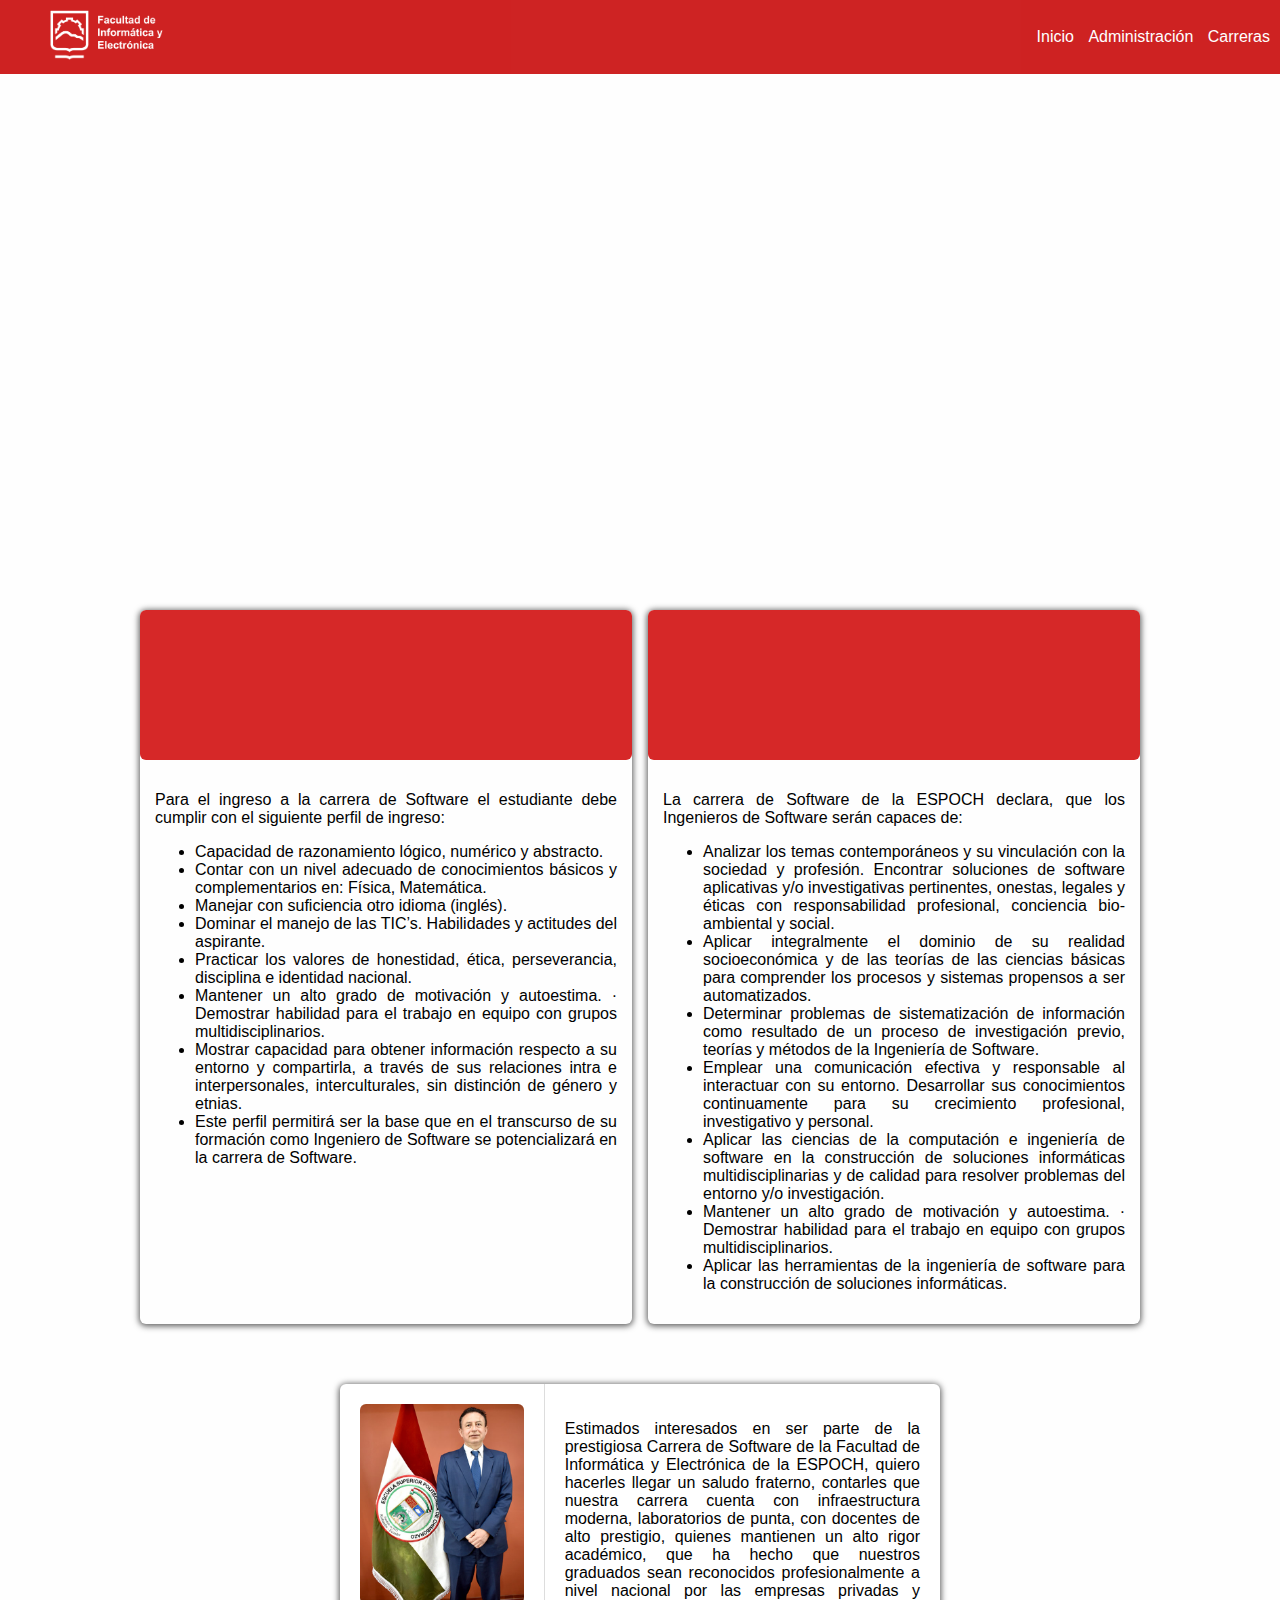
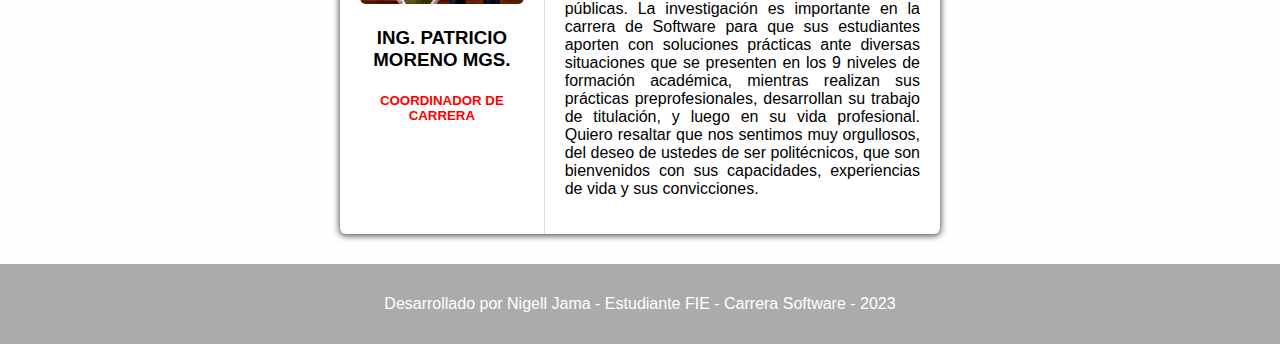
==== carreras/dgraf.html @ 31f23485 "carreras pages" ====
<!DOCTYPE html>
<html lang="en">

<head>
    <meta charset="UTF-8">
    <meta http-equiv="X-UA-Compatible" content="IE=edge">
    <meta name="viewport" content="width=device-width, initial-scale=1.0">
    <title>Diseño Gráfico</title>
    <link rel="shortcut icon" href="/images/logoico.png">
    <link rel="stylesheet" href="/Styles/global.css">
    <link rel="stylesheet" href="/Styles/styles.css">
</head>

<body>
    <header class="head1">
        <div class="container">
            <nav class="navCheckbox">
                <a href="/index.html"><img src="/images/logo.png" alt="logo" id="logo"></a>
                <input type="checkbox" id="tabNav" class="tabNav">
                <label for="tabNav" class="label">
                    <div class="burger"></div>
                    <div class="burger"></div>
                </label>
                <ul class="navTitles">
                    <li><a href="/index.html">Inicio</a></li>
                    <li><a href="/pages/adm.html">Administración</a></li>
                    <li><a href="/pages/carreras.html">Carreras</a></li>
                </ul>
            </nav>
        </div>
    </header>
    <div class="contentSectionC">
        <div class="portada">
            <div class="imgn14"></div>
        </div>
        <section class="cardsa">
            <div class="contCard5">
                <div class="card">
                    <div class="cardHeader3">
                        <div class="imgn15">
                        </div>
                    </div>
                    <div class="cardBody">
                        <p class="descp">
                            Para el ingreso a la carrera de Software el estudiante
                            debe cumplir con el siguiente perfil de ingreso:
                        </p>
                        <ul class="descp">
                            <li>
                                Capacidad de razonamiento lógico, numérico y abstracto.
                            </li>
                            <li>
                                Contar con un nivel adecuado de conocimientos básicos y complementarios en: Física,
                                Matemática.
                            </li>
                            <li>
                                Manejar con suficiencia otro idioma (inglés).
                            </li>
                            <li>
                                Dominar el manejo de las TIC’s. Habilidades y actitudes del aspirante.
                            </li>
                            <li>
                                Practicar los valores de honestidad, ética, perseverancia, disciplina e identidad
                                nacional.
                            </li>
                            <li>
                                Mantener un alto grado de motivación y autoestima. · Demostrar habilidad para el trabajo
                                en equipo con grupos multidisciplinarios.
                            </li>
                            <li>
                                Mostrar capacidad para obtener información respecto a su entorno y compartirla, a través
                                de sus relaciones intra e interpersonales, interculturales, sin distinción de género y
                                etnias.
                            </li>
                            <li>
                                Este perfil permitirá ser la base que en el transcurso de su formación como Ingeniero de
                                Software se potencializará en la carrera de Software.
                            </li>
                        </ul>
                    </div>
                </div>
                <div class="card">
                    <div class="cardHeader3">
                        <div class="imgn16">
                        </div>
                    </div>
                    <div class="cardBody">
                        <p class="descp">
                            La carrera de Software de la ESPOCH declara, que los Ingenieros de Software serán capaces
                            de:
                        </p>
                        <ul class="descp">
                            <li>
                                Analizar los temas contemporáneos y su vinculación con la sociedad y profesión.
                                Encontrar soluciones de software aplicativas y/o investigativas pertinentes, onestas,
                                legales y éticas con responsabilidad profesional, conciencia bio-ambiental y social.
                            </li>
                            <li>
                                Aplicar integralmente el dominio de su realidad socioeconómica y de las teorías de las
                                ciencias básicas para comprender los procesos y sistemas propensos a ser automatizados.
                            </li>
                            <li>
                                Determinar problemas de sistematización de información como resultado de un proceso de
                                investigación previo, teorías y métodos de la Ingeniería de Software.
                            </li>
                            <li>
                                Emplear una comunicación efectiva y responsable al interactuar con su entorno.
                                Desarrollar sus conocimientos continuamente para su crecimiento profesional,
                                investigativo y personal.
                            </li>
                            <li>
                                Aplicar las ciencias de la computación e ingeniería de software en la construcción de
                                soluciones informáticas multidisciplinarias y de calidad para resolver problemas del
                                entorno y/o investigación.
                            </li>
                            <li>
                                Mantener un alto grado de motivación y autoestima. · Demostrar habilidad para el trabajo
                                en equipo con grupos multidisciplinarios.
                            </li>
                            <li>
                                Aplicar las herramientas de la ingeniería de software para la construcción de soluciones
                                informáticas.
                            </li>
                        </ul>
                    </div>
                </div>
            </div>
        </section>
        <div class="contain">
            <div class="cardContain">
                <div class="cardHead">
                    <img src="/images/cordSoft.jpg" alt="Cordinador de Carrera">
                    <h3>ING. PATRICIO MORENO MGS.</h3>
                    <h5>COORDINADOR DE CARRERA</h5>
                </div>
                <div class="descripcion">
                    <p>
                        Estimados interesados en ser parte de la prestigiosa Carrera de Software de la Facultad
                        de Informática y Electrónica de la ESPOCH, quiero hacerles llegar un saludo fraterno,
                        contarles que nuestra carrera cuenta con infraestructura moderna, laboratorios de punta,
                        con docentes de alto prestigio, quienes mantienen un alto rigor académico, que ha hecho
                        que nuestros graduados sean reconocidos profesionalmente a nivel nacional por las empresas
                        privadas y públicas. La investigación es importante en la carrera de Software para que sus
                        estudiantes aporten con soluciones prácticas ante diversas situaciones que se presenten en
                        los 9 niveles de formación académica, mientras realizan sus prácticas preprofesionales,
                        desarrollan su trabajo de titulación, y luego en su vida profesional. Quiero resaltar que
                        nos sentimos muy orgullosos, del deseo de ustedes de ser politécnicos, que son bienvenidos
                        con sus capacidades, experiencias de vida y sus convicciones.
                    </p>
                </div>
            </div>
        </div>
    </div>
    <footer class="footer-section">
        <div class="footer-text">
            <p>Desarrollado por Nigell Jama - Estudiante FIE - Carrera Software - 2023</p>
        </div>
    </footer>
</body>
<script src="/main.js"></script>

</html>
---- Styles/global.css ----
*
{
    font-family: SF Pro Display,SF Pro Icons,AOS Icons,Helvetica Neue,Helvetica,Arial,sans-serif;
    box-sizing: border-box;
}
body
{
    margin: 0;
    padding: 0;
    background-color: #fefefe;
}
.head1
{
    position: fixed;
    top: 0;
    width: 100%;
    z-index: 1;
    background-color: #c90b0b;
    opacity: 0.9;
}
.head2
{
    position: fixed;
    top: 0;
    width: 100%;
    z-index: 1;
    background-color: green;
    opacity: 0.9;
}
.head3
{
    position: fixed;
    top: 0;
    width: 100%;
    z-index: 1;
    background-color: gray;
    opacity: 0.9;
}
#logo
{
    height: 50px;
    padding-left: 50px;
}
.container
{
    width: 1260px;
    margin: auto;
}

.navCheckbox
{
    display: grid;
    grid-template-columns: 1fr 1fr;
    align-items: center;
    padding: 10px 0px;
}
.tabNav
{
    outline: none;
    display: none;
}
.label
{
    display: none;
    color: white;
}

.burger
{
    width: 35px;
    height: 5px;
    background-color: white;
    margin-top: 5px;
}
.navTitles
{
    grid-column: 3;
    margin: 0;
    padding: 0;
}
.navTitles li
{
    display: inline-block;
    padding-right: 10px;
}
.navTitles li a
{
    text-decoration: none;
    color: white;
    position: relative;
}
.navTitles li a::after{
    content: '';
    display: block;
    height: 2px;
    background-color: white;
    position: absolute;
    left: 0;
    right: 0;
    transform-origin: right;
    transform: scale(0, 1);
    transition: transform ease-in-out 0.5s;
}
.navTitles li a:hover::after{
    transform: scale(1, 1);
    cursor: pointer;
}
.footer-section {
    /* display: flex;
    background: #acabab;
    height: 80px; */
    align-items: center;
    justify-content: center;
  }
  .copyright-text
  {
    text-align: center;
    width: 100%;
  }
  .copyright-text p {
    font-size: 12px;
    font-weight: 600;
    /* color: #ffffff; */
  }
@media screen and (max-width: 1280px){

    .container{

        width: 100%;

    }

}
@media screen and (max-width: 770px){

    .label{

        display: grid;
        cursor: pointer;
        grid-column: 3;
        padding-right: 10px;
    }
    .navTitles{

        display: grid;
        grid-template-columns: 1fr;
        grid-column: 1/4;
        text-align: center;
        max-height: 0;
        overflow: hidden;
        transition: all ease-in-out 0.6s;
    }
    .navCheckbox input:checked ~ .navTitles{

        max-height: 500px;
    }
    .navTitles li{

        padding: 15px 0px;
    }
}
---- Styles/styles.css ----
.builds {
  display: flex;
  align-items: center;
  justify-content: center;
}
.imgBuilds {
  height: 800px;
  transition: .2s;
}
.contentSection1 {
  padding-top: 80px;
  align-items: center;
  justify-content: center;
}
.contentSection2 {
  padding-top: 80px;
  align-items: center;
  justify-content: center;
}
.contentSection3 {
  padding-top: 80px;
}
.contentSectionC {
  list-style: circle;
  padding-top: 80px;
}
.title1 {
  padding: 30px;
}
.title1 h1 {
  font-size: x-large;
  display: inline;
}
.t2,
.t3 {
  color: gray;
  font-size: x-large;
}
.t3 {
  margin: 0;
  padding-right: 30px;
  padding-left: 30px;
  padding-bottom: 30px;
}
/* index */
.cards {
  display: flex;
  min-height: 50vh;
  padding: 30px 15px;
  align-items: center;
  justify-content: center;
}
.contCard {
  display: grid;
  grid-template-columns: repeat(4, 1fr);
  gap: 1rem;
  max-width: 1000px;
  margin: auto;
}
/* mision vision */
.cards2 {
  display: flex;
  min-height: 30vh;
  padding: 30px 15px;
  align-items: center;
  justify-content: center;
}
.contCard2 {
  display: grid;
  grid-template-columns: repeat(2, 1fr);
  gap: 1rem;
  max-width: 1000px;
  margin: auto;
}
/* administracion */
.cardsa {
  display: flex;
  min-height: 30vh;
  padding: 30px 15px;
  align-items: center;
  justify-content: center;
}
.contCard3 {
  display: grid;
  grid-template-columns: repeat(2, 1fr);
  gap: 1rem;
  max-width: 1000px;
  margin: auto;
}
.contCard3 .descp {
  text-align: justify;
}
.contCard5 {
  display: grid;
  grid-template-columns: repeat(2, 1fr);
  gap: 1rem;
  max-width: 1000px;
  margin: auto;
}
.contCard5 .descp {
  text-align: justify;
}
/* carreras */
.cardscr {
  display: flex;
  min-height: 30vh;
  padding: 30px 15px;
  align-items: center;
  justify-content: center;
}
.contCard4 {
  display: grid;
  grid-template-columns: repeat(3, 1fr);
  gap: 1rem;
  max-width: 1000px;
  margin: auto;
}
/* index imgs */
.imgn1 {
  background: url(/images/build.png);
  width: 100%;
  height: 180px;
  background-size: cover;
  background-position: center;
  transition: 0.2s;
}
.imgn2 {
  background: url(/images/teac.png);
  width: 100%;
  height: 180px;
  background-size: cover;
  background-position: center;
  transition: 0.2s;
}
.imgn3 {
  background: url(/images/stu.png);
  width: 100%;
  height: 180px;
  background-size: cover;
  background-position: center;
  transition: 0.2s;
}
.imgn4 {
  background: url(/images/gra.jpeg);
  width: 100%;
  height: 180px;
  background-size: cover;
  background-position: center;
  transition: 0.2s;
}
/* administracion imgs */
.imgn5 {
  background: url(/images/decano.jpg);
  width: 100%;
  height: 300px;
  background-size: contain;
  background-repeat: no-repeat;
  background-position: center;
  transition: 0.2s;
}
.imgn6 {
  background: url(/images/subdecano.jpeg);
  width: 100%;
  height: 300px;
  background-size: contain;
  background-repeat: no-repeat;
  background-position: center;
  transition: 0.2s;
}
/* carreras imgs */
.imgn7 {
  background: url(/images/soft.png);
  width: 100%;
  height: 60%;
  background-size: contain;
  background-repeat: no-repeat;
  background-position: center;
  overflow: hidden;
  transition: 0.2s;
}
.imgn8 {
  background: url(/images/telec.png);
  width: 100%;
  height: 60%;
  background-size: contain;
  background-repeat: no-repeat;
  background-position: center;
  overflow: hidden;
  transition: 0.2s;
}
.imgn9 {
  background: url(/images/electronica.png);
  width: 100%;
  height: 60%;
  background-size: contain;
  background-repeat: no-repeat;
  background-position: center;
  overflow: hidden;
  transition: 0.2s;
}
.imgn10 {
  background: url(/images/tele.png);
  width: 100%;
  height: 60%;
  background-size: contain;
  background-repeat: no-repeat;
  background-position: center;
  overflow: hidden;
  transition: 0.2s;
}
.imgn11 {
  background: url(/images/dgraf.png);
  width: 100%;
  height: 60%;
  background-size: contain;
  background-repeat: no-repeat;
  background-position: center;
  overflow: hidden;
  transition: 0.2s;
}
.imgn12 {
  background: url(/images/tics.png);
  width: 100%;
  height: 60%;
  background-size: contain;
  background-repeat: no-repeat;
  background-position: center;
  overflow: hidden;
  transition: 0.2s;
}
.imgn13 {
  background: url(/images/elec.png);
  width: 100%;
  height: 60%;
  background-size: contain;
  background-repeat: no-repeat;
  background-position: center;
  overflow: hidden;
  transition: 0.2s;
}
/* software */
.imgn14 {
  background: url(/images/Portada-Software.png);
  width: 100%;
  height: 500px;
  background-size: cover;
  background-position: center;
  transition: 0.2s;
}
.imgn15 {
  background: url(/images/ingreso.png);
  width: 100%;
  height: 60%;
  background-size: contain;
  background-repeat: no-repeat;
  background-position: center;
  overflow: hidden;
  transition: 0.2s;
}
.imgn16 {
  background: url(/images/egreso.png);
  width: 100%;
  height: 60%;
  background-size: contain;
  background-repeat: no-repeat;
  background-position: center;
  overflow: hidden;
  transition: 0.2s;
}
.card {
  box-shadow: 0 1px 6px 1px rgb(88, 88, 88);
  border-radius: 6px;
  transition: 0.2s;
}
.card:hover {
  transform: translateY(-4px);
  box-shadow: 0 1px 6px 1px rgb(0, 0, 45);
}
.cardHeader {
  width: 100%;
  height: 180px;
}
.cardHeader2 {
  display: grid;
  width: 100%;
  height: 300px;
  align-items: center;
  padding-top: 5px;
}
.cardHeader3 {
  display: grid;
  background-color: #d62828;
  border-radius: 6px;
  width: 100%;
  height: 150px;
  align-items: center;
}
.cardBody {
  padding: 15px;
  text-align: center;
}
.contCard4 .cardBody h3 {
  margin-bottom: 15px;
}
.contCard4 .cardBody p {
  line-height: 1.5;
  margin-bottom: 20px;
}
.cardBody .link {
  display: block;
  text-decoration: none;
  padding: 10px;
  background-color: #165975;
  color: white;
  width: 50%;
  margin: auto;
  border-radius: 6px;
  box-shadow: 0 1px 6px 1px rgb(88, 88, 88);
  transition: 0.2s;
}
.cardBody .link:hover {
  background-color: #1e7aa1;
  transform: translateY(-2px);
}
.contain {
  display: flex;
  padding: 30px 15px;
  align-items: center;
  justify-content: center;
  border-radius: 20px;
}
.cardHead {
  border-right: 1px solid #ddd;
  text-align: center;
}
.cardHead,
.descripcion {
  padding: 20px;
}
.cardHead img {
  border-radius: 6px;
  height: 200px;
  transition: 0.2s;
}
.cardHead h5 {
  color: #ff0000;
}
.descripcion {
  position: relative;
}
.descripcion p {
  text-align: justify;
}
.cardContain {
  display: flex;
  width: 600px;
  height: auto;
  background-color: white;
  border-radius: 6px;
  box-shadow: 0 1px 6px 1px rgb(88, 88, 88);
}
@media (max-width: 1150px) {
  .imgn14 {
    height: 450px;
  }
  .imgBuilds {
    height: 700px;
  }
}
@media (max-width: 950px) {
  .imgn14 {
    height: 400px;
  }
  .imgBuilds {
    height: 600px;
  }
}
@media (max-width: 770px) {
  * {
    font-size: 13px;
  }
  .imgBuilds {
    height: 500px;
  }
  .contCard {
    grid-template-columns: repeat(2, 1fr);
    min-height: 10vh;
  }
  .contCard2 {
    grid-template-columns: repeat(1, 1fr);
  }
  .contCard3 {
    grid-template-columns: repeat(1, 1fr);
  }
  .contCard4 {
    grid-template-columns: repeat(2, 1fr);
  }
  .contCard5 {
    grid-template-columns: repeat(1, 1fr);
    font-size: 12px;
  }
  .cardHeader .imgn1,
  .imgn2,
  .imgn3,
  .imgn4 {
    height: 100px;
    background-size: contain;
    background-repeat: no-repeat;
    background-position: center;
  }
  .contCard .cardHeader {
    height: 80px;
  }
  .cards {
    min-height: 30vh;
  }
  .cardHeader3 {
    height: 100px;
  }
  .cardContain {
    display: block;
  }
  .cardHead {
    padding: 20px 20px 5px 20px;
  }
  .imgn14 {
    height: 350px;
  }
}
@media (max-width: 600px) {
  .contCard4 {
    grid-template-columns: repeat(1, 1fr);
  }
  .contCard5 {
    grid-template-columns: repeat(1, 1fr);
  }
  .imgn14 {
    height: 250px;
  }
  .imgBuilds {
    height: 300px;
  }
  .copyright-text p {
    font-size: 10px;
  }
}
@media (max-width: 450px) {
  .imgn14 {
    height: 150px;
  }
  .imgBuilds {
    height: 250px;
  }
}
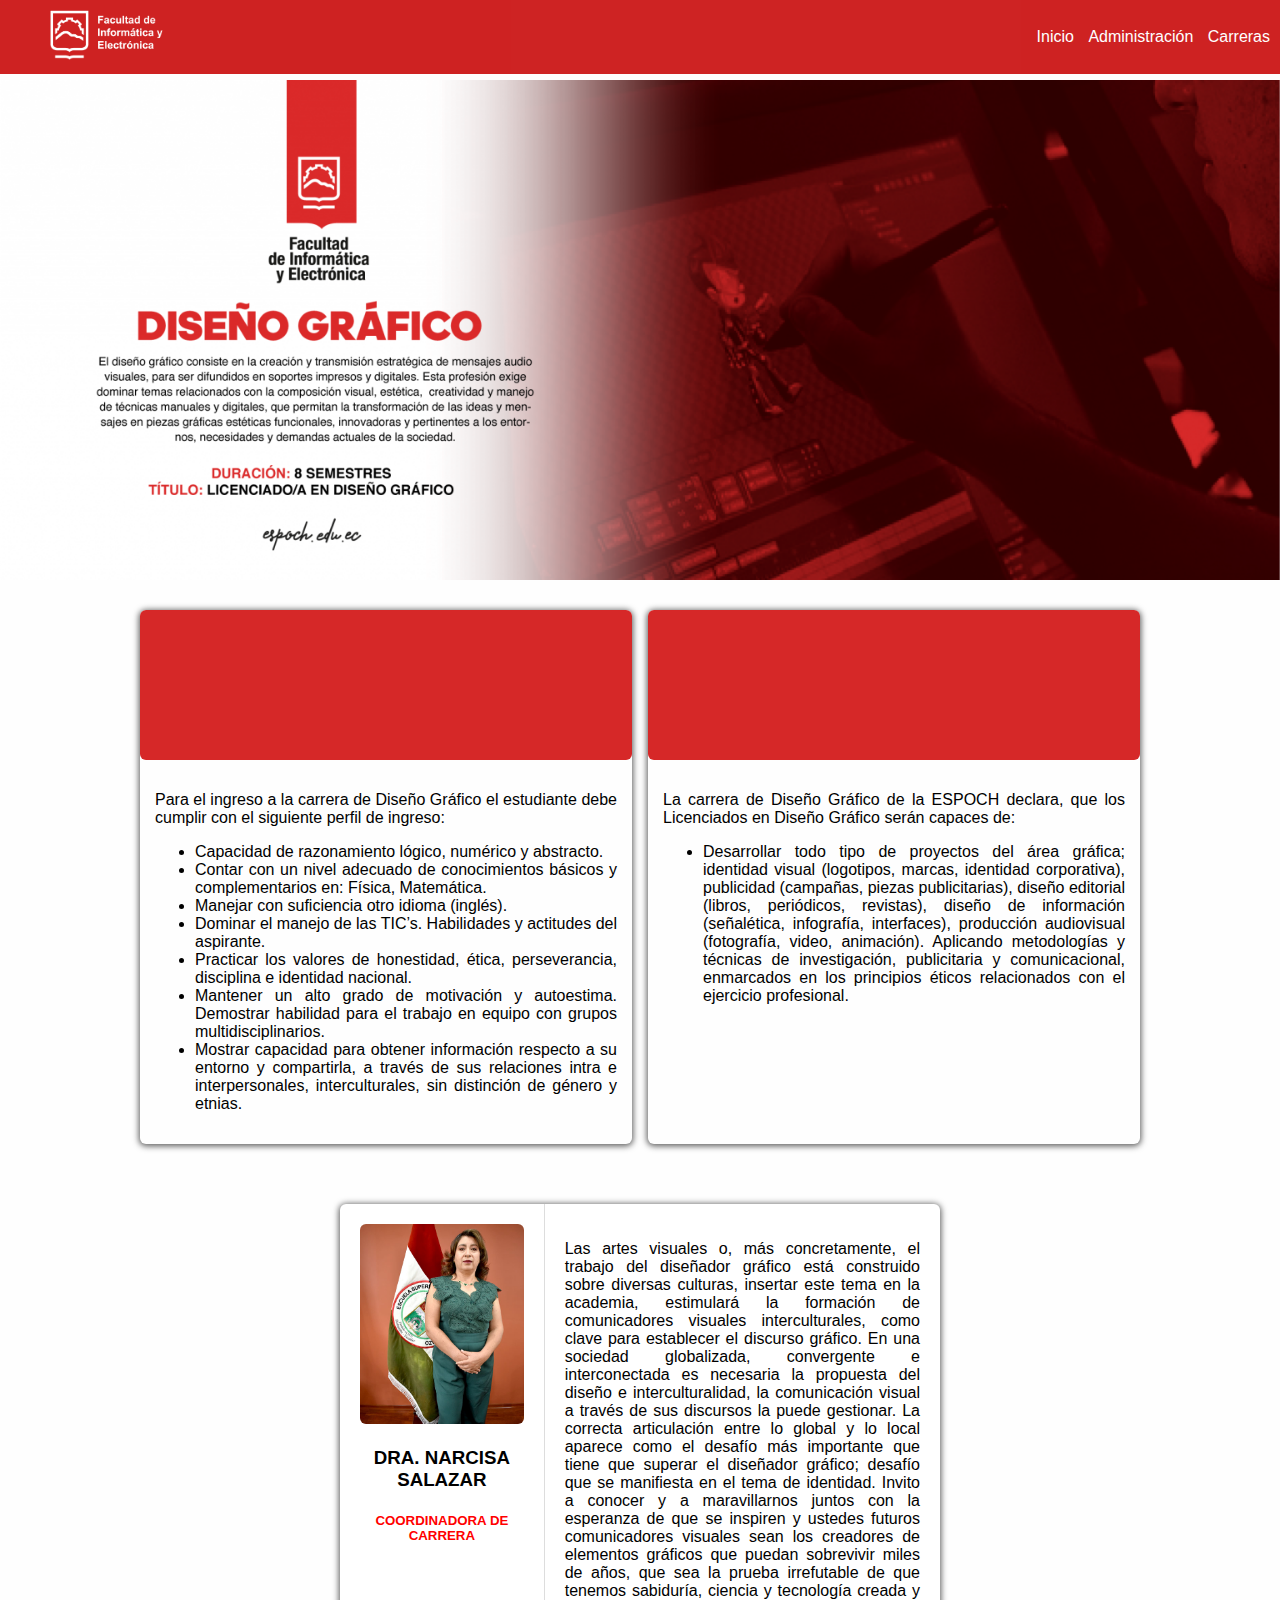
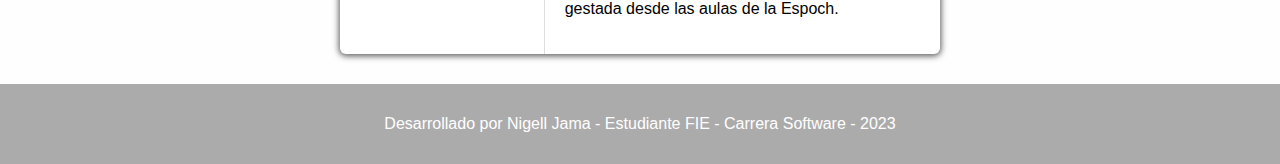
==== commit 0ceff01e: "carreras" ====
--- a/carreras/dgraf.html
+++ b/carreras/dgraf.html
@@ -31,7 +31,7 @@
     </header>
     <div class="contentSectionC">
         <div class="portada">
-            <div class="imgn14"></div>
+            <div class="imgn20"></div>
         </div>
         <section class="cardsa">
             <div class="contCard5">
@@ -42,7 +42,7 @@
                     </div>
                     <div class="cardBody">
                         <p class="descp">
-                            Para el ingreso a la carrera de Software el estudiante
+                            Para el ingreso a la carrera de Diseño Gráfico el estudiante
                             debe cumplir con el siguiente perfil de ingreso:
                         </p>
                         <ul class="descp">
@@ -64,17 +64,13 @@
                                 nacional.
                             </li>
                             <li>
-                                Mantener un alto grado de motivación y autoestima. · Demostrar habilidad para el trabajo
+                                Mantener un alto grado de motivación y autoestima. Demostrar habilidad para el trabajo
                                 en equipo con grupos multidisciplinarios.
                             </li>
                             <li>
                                 Mostrar capacidad para obtener información respecto a su entorno y compartirla, a través
                                 de sus relaciones intra e interpersonales, interculturales, sin distinción de género y
                                 etnias.
-                            </li>
-                            <li>
-                                Este perfil permitirá ser la base que en el transcurso de su formación como Ingeniero de
-                                Software se potencializará en la carrera de Software.
                             </li>
                         </ul>
                     </div>
@@ -86,40 +82,16 @@
                     </div>
                     <div class="cardBody">
                         <p class="descp">
-                            La carrera de Software de la ESPOCH declara, que los Ingenieros de Software serán capaces
+                            La carrera de Diseño Gráfico de la ESPOCH declara, que los Licenciados en Diseño Gráfico serán capaces
                             de:
                         </p>
                         <ul class="descp">
                             <li>
-                                Analizar los temas contemporáneos y su vinculación con la sociedad y profesión.
-                                Encontrar soluciones de software aplicativas y/o investigativas pertinentes, onestas,
-                                legales y éticas con responsabilidad profesional, conciencia bio-ambiental y social.
-                            </li>
-                            <li>
-                                Aplicar integralmente el dominio de su realidad socioeconómica y de las teorías de las
-                                ciencias básicas para comprender los procesos y sistemas propensos a ser automatizados.
-                            </li>
-                            <li>
-                                Determinar problemas de sistematización de información como resultado de un proceso de
-                                investigación previo, teorías y métodos de la Ingeniería de Software.
-                            </li>
-                            <li>
-                                Emplear una comunicación efectiva y responsable al interactuar con su entorno.
-                                Desarrollar sus conocimientos continuamente para su crecimiento profesional,
-                                investigativo y personal.
-                            </li>
-                            <li>
-                                Aplicar las ciencias de la computación e ingeniería de software en la construcción de
-                                soluciones informáticas multidisciplinarias y de calidad para resolver problemas del
-                                entorno y/o investigación.
-                            </li>
-                            <li>
-                                Mantener un alto grado de motivación y autoestima. · Demostrar habilidad para el trabajo
-                                en equipo con grupos multidisciplinarios.
-                            </li>
-                            <li>
-                                Aplicar las herramientas de la ingeniería de software para la construcción de soluciones
-                                informáticas.
+                                Desarrollar todo tipo de proyectos del área gráfica; identidad visual (logotipos, marcas, identidad corporativa), 
+                                publicidad (campañas, piezas publicitarias), diseño editorial (libros, periódicos, revistas), 
+                                diseño de información (señalética, infografía, interfaces), producción audiovisual (fotografía, video, animación). 
+                                Aplicando metodologías y técnicas de investigación, publicitaria y comunicacional, enmarcados en  los principios 
+                                éticos relacionados con el ejercicio profesional.
                             </li>
                         </ul>
                     </div>
@@ -129,23 +101,23 @@
         <div class="contain">
             <div class="cardContain">
                 <div class="cardHead">
-                    <img src="/images/cordSoft.jpg" alt="Cordinador de Carrera">
-                    <h3>ING. PATRICIO MORENO MGS.</h3>
-                    <h5>COORDINADOR DE CARRERA</h5>
+                    <img src="/images/cordDgraf.JPG" alt="Cordinador de Carrera">
+                    <h3>DRA. NARCISA SALAZAR</h3>
+                    <h5>COORDINADORA DE CARRERA</h5>
                 </div>
                 <div class="descripcion">
                     <p>
-                        Estimados interesados en ser parte de la prestigiosa Carrera de Software de la Facultad
-                        de Informática y Electrónica de la ESPOCH, quiero hacerles llegar un saludo fraterno,
-                        contarles que nuestra carrera cuenta con infraestructura moderna, laboratorios de punta,
-                        con docentes de alto prestigio, quienes mantienen un alto rigor académico, que ha hecho
-                        que nuestros graduados sean reconocidos profesionalmente a nivel nacional por las empresas
-                        privadas y públicas. La investigación es importante en la carrera de Software para que sus
-                        estudiantes aporten con soluciones prácticas ante diversas situaciones que se presenten en
-                        los 9 niveles de formación académica, mientras realizan sus prácticas preprofesionales,
-                        desarrollan su trabajo de titulación, y luego en su vida profesional. Quiero resaltar que
-                        nos sentimos muy orgullosos, del deseo de ustedes de ser politécnicos, que son bienvenidos
-                        con sus capacidades, experiencias de vida y sus convicciones.
+                        Las artes visuales o, más concretamente, el trabajo del diseñador gráfico está construido 
+                        sobre diversas culturas, insertar este tema en la academia, estimulará la formación de 
+                        comunicadores visuales interculturales, como clave para establecer el discurso gráfico. 
+                        En una sociedad globalizada, convergente e interconectada es necesaria la propuesta del 
+                        diseño e interculturalidad, la comunicación visual a través de sus discursos la puede gestionar. 
+                        La correcta articulación entre lo global y lo local aparece como el desafío más importante que 
+                        tiene que superar el diseñador gráfico; desafío que se manifiesta en el tema de identidad. 
+                        Invito a conocer y a maravillarnos juntos con la esperanza de que se inspiren y ustedes futuros 
+                        comunicadores visuales sean los creadores de elementos gráficos que puedan sobrevivir miles de años, 
+                        que sea la prueba irrefutable de que tenemos sabiduría, ciencia y tecnología creada y gestada desde 
+                        las aulas de la Espoch.
                     </p>
                 </div>
             </div>
--- a/Styles/styles.css
+++ b/Styles/styles.css
@@ -240,7 +240,58 @@
 }
 /* software */
 .imgn14 {
-  background: url(/images/Portada-Software.png);
+  background: url(/images/portSoft.PNG);
+  width: 100%;
+  height: 500px;
+  background-size: cover;
+  background-position: center;
+  transition: 0.2s;
+}
+/* telecomunicaciones */
+.imgn17 {
+  background: url(/images/portTelec.PNG);
+  width: 100%;
+  height: 500px;
+  background-size: cover;
+  background-position: center;
+  transition: 0.2s;
+}
+/* electronica */
+.imgn18 {
+  background: url(/images/portElect.PNG);
+  width: 100%;
+  height: 500px;
+  background-size: cover;
+  background-position: center;
+  transition: 0.2s;
+}
+/* telemática */
+.imgn19 {
+  background: url(/images/portTele.PNG);
+  width: 100%;
+  height: 500px;
+  background-size: cover;
+  background-position: center;
+  transition: 0.2s;
+}
+.imgn20 {
+  background: url(/images/portDgraf.PNG);
+  width: 100%;
+  height: 500px;
+  background-size: cover;
+  background-position: center;
+  transition: 0.2s;
+}
+.imgn21 {
+  background: url(/images/portTics.PNG);
+  width: 100%;
+  height: 500px;
+  background-size: cover;
+  background-position: center;
+  transition: 0.2s;
+}
+.imgn22 {
+  background: url(/images/portElec.PNG);
   width: 100%;
   height: 500px;
   background-size: cover;
@@ -346,7 +397,9 @@
   color: #ff0000;
 }
 .descripcion {
+  display: grid;
   position: relative;
+  align-items: center;
 }
 .descripcion p {
   text-align: justify;
@@ -360,7 +413,7 @@
   box-shadow: 0 1px 6px 1px rgb(88, 88, 88);
 }
 @media (max-width: 1150px) {
-  .imgn14 {
+  .imgn14, .imgn17, .imgn18, .imgn19, .imgn20, .imgn21, .imgn22 {
     height: 450px;
   }
   .imgBuilds {
@@ -368,7 +421,7 @@
   }
 }
 @media (max-width: 950px) {
-  .imgn14 {
+  .imgn14, .imgn17, .imgn18, .imgn19, .imgn20, .imgn21, .imgn22 {
     height: 400px;
   }
   .imgBuilds {
@@ -423,7 +476,7 @@
   .cardHead {
     padding: 20px 20px 5px 20px;
   }
-  .imgn14 {
+  .imgn14, .imgn17, .imgn18, .imgn19, .imgn20, .imgn21, .imgn22 {
     height: 350px;
   }
 }
@@ -434,7 +487,7 @@
   .contCard5 {
     grid-template-columns: repeat(1, 1fr);
   }
-  .imgn14 {
+  .imgn14, .imgn17, .imgn18, .imgn19, .imgn20, .imgn21, .imgn22  {
     height: 250px;
   }
   .imgBuilds {
@@ -445,7 +498,7 @@
   }
 }
 @media (max-width: 450px) {
-  .imgn14 {
+  .imgn14, .imgn17, .imgn18, .imgn19, .imgn20, .imgn21, .imgn22 {
     height: 150px;
   }
   .imgBuilds {
